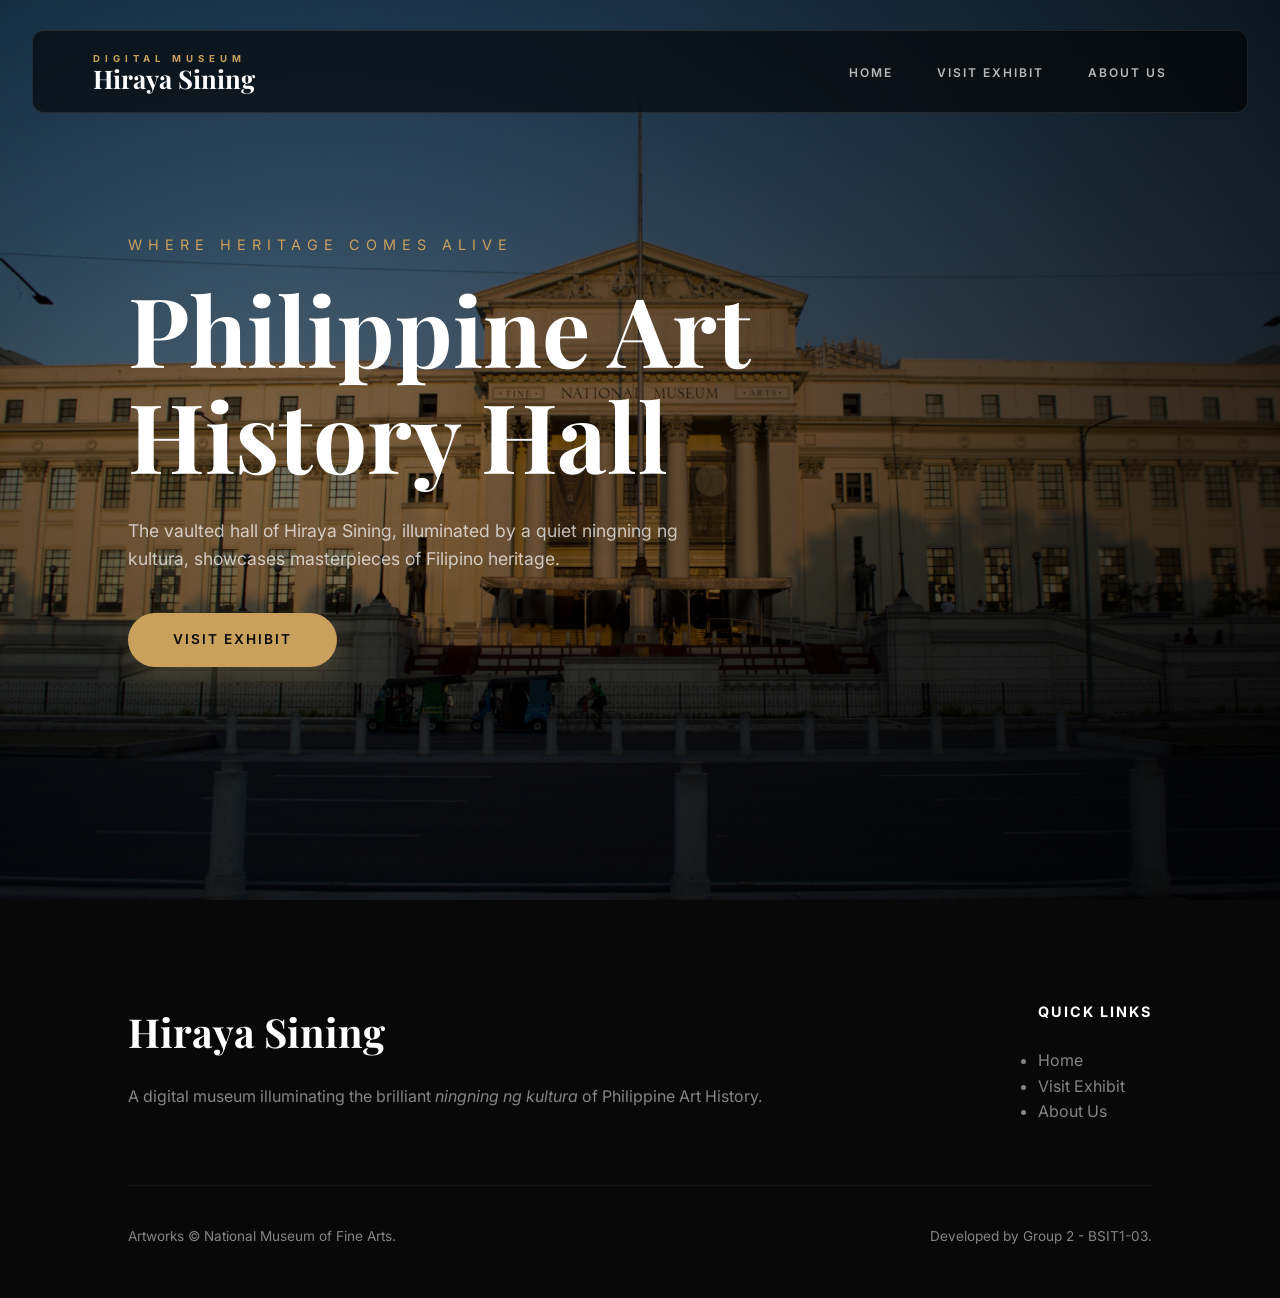
==== index.html @ ce180e69 "nyaks" ====
﻿<!DOCTYPE html>
<html lang="en">

<head>
    <meta charset="UTF-8">
    <meta name="viewport" content="width=device-width, initial-scale=1.0">
    <title>Hiraya Sining - Digital Museum</title>
    <link
        href="https://fonts.googleapis.com/css2?family=Inter:wght@300;400;600;900&family=Playfair+Display:wght@600;700&display=swap"
        rel="stylesheet">
    <link rel="stylesheet" href="style.css">
</head>

<body>

    <header>
        <div class="logo-group">
            <div class="logo-top">DIGITAL MUSEUM</div>
            <div class="logo-bottom">Hiraya Sining</div>
        </div>
        <nav id="mainNav">
            <a href="index.html">HOME</a>
            <a href="gallery.html">VISIT EXHIBIT</a>
            <a href="About us.html">ABOUT US</a>
        </nav>
        <div class="menu-toggle" id="mobile-menu">
            <span class="bar"></span>
            <span class="bar"></span>
            <span class="bar"></span>
        </div>
    </header>

    <section id="home" class="hero">
        <div class="hero-overlay"></div>
        <div class="hero-content">
            <p class="subtitle">Where Heritage Comes Alive</p>
            <h1 class="title">Philippine Art History Hall</h1>
            <p class="description">The vaulted hall of Hiraya Sining, illuminated by a quiet ningning ng kultura,
                showcases masterpieces of Filipino heritage.</p>
            <a href="gallery.html" class="btn-solid">VISIT EXHIBIT</a>
        </div>
    </section>

    <footer>
        <div class="footer-content">
            <div class="footer-col footer-brand">
                <h2>Hiraya Sining</h2>
                <p>A digital museum illuminating the brilliant <em>ningning ng kultura</em> of Philippine Art History.
                </p>
            </div>
            <div class="footer-col footer-links">
                <h3>Quick Links</h3>
                <ul>
                    <li><a href="index.html">Home</a></li>
                    <li><a href="gallery.html">Visit Exhibit</a></li>
                    <li><a href="About us.html">About Us</a></li>
                </ul>
            </div>
        </div>
        <div class="footer-bottom">
            <p>Artworks &copy; National Museum of Fine Arts.</p>
            <p>Developed by Group 2 - BSIT1-03.</p>
        </div>
    </footer>

    <script src="script.js"></script>
</body>

</html>
---- style.css ----
﻿:root {
    --primary-gold: #c9a05c;
    --primary-gold-dark: #8a6d3b;
    --primary-gold-light: #e0b976;
    --bg-dark: #080808;
    --bg-light: #ffffff;
    --bg-secondary: #f4f2ee;
    --text-dark: #1a1a1a;
    --text-light: #ffffff;
    --text-muted: #777777;
    --glass-bg: rgba(0, 0, 0, 0.6);
    --glass-border: rgba(255, 255, 255, 0.1);
    --transition-smooth: all 0.6s cubic-bezier(0.23, 1, 0.32, 1);
    --shadow-soft: 0 10px 40px rgba(0, 0, 0, 0.05);
    --shadow-strong: 0 30px 60px rgba(0, 0, 0, 0.15);
    --shadow-gold: 0 10px 30px rgba(201, 160, 92, 0.2);
}

/* General Reset */
* {
    margin: 0;
    padding: 0;
    box-sizing: border-box;
    font-family: 'Inter', sans-serif;
    scroll-behavior: smooth;
}

html,
body {
    overflow-x: hidden;
    width: 100%;
    -ms-overflow-style: none;  /* IE and Edge */
    scrollbar-width: none;  /* Firefox */
}

::-webkit-scrollbar {
    display: none;
}

body {
    background-color: var(--bg-light);
    color: var(--text-dark);
    line-height: 1.6;
    animation: pageEnter 0.35s ease both;
}

@keyframes zoomIn {
    from {
        transform: scale(0.9);
        opacity: 0;
    }

    to {
        transform: scale(1);
        opacity: 1;
    }
}

@keyframes fadeIn {
    from {
        opacity: 0;
    }

    to {
        opacity: 1;
    }
}

@keyframes headerSlideDown {
    from {
        opacity: 0;
        transform: translate(-50%, -30px);
    }

    to {
        opacity: 1;
        transform: translate(-50%, 0);
    }
}

@keyframes pageEnter {
    from {
        opacity: 0;
        transform: translateY(6px);
    }

    to {
        opacity: 1;
        transform: translateY(0);
    }
}



header {
    display: flex;
    justify-content: space-between;
    align-items: center;
    padding: 20px 60px;
    background: var(--glass-bg);
    backdrop-filter: blur(20px);
    -webkit-backdrop-filter: blur(20px);
    border: 1px solid var(--glass-border);
    width: 95%;
    max-width: 1400px;
    border-radius: 12px;
    position: fixed;
    top: 30px;
    left: 50%;
    transform: translateX(-50%);
    z-index: 999;
    animation: headerSlideDown 1s cubic-bezier(0.165, 0.84, 0.44, 1);
    transition: var(--transition-smooth);
}

header:hover {
    background: rgba(0, 0, 0, 0.8);
    box-shadow: 0 20px 40px rgba(0, 0, 0, 0.2);
}

.page-transition-overlay {
    position: fixed;
    inset: 0;
    background: rgba(0, 0, 0, 0.75);
    opacity: 0;
    pointer-events: none;
    z-index: 1500;
    transition: opacity 0.28s ease;
}

body.is-leaving .page-transition-overlay {
    opacity: 1;
}

.logo-top {
    font-size: 0.6rem;
    font-weight: 700;
    color: var(--primary-gold);
    letter-spacing: 5px;
    text-transform: uppercase;
}

.logo-bottom {
    font-family: 'Playfair Display', serif;
    font-size: 1.6rem;
    font-weight: 700;
    color: var(--text-light);
    line-height: 1;
}

nav a {
    text-decoration: none;
    color: rgba(255, 255, 255, 0.7);
    margin: 0 20px;
    font-size: 0.75rem;
    font-weight: 600;
    letter-spacing: 2px;
    transition: var(--transition-smooth);
    position: relative;
    text-transform: uppercase;
}

nav a:hover,
nav a.active {
    color: var(--text-light);
}

nav a::after {
    content: '';
    position: absolute;
    bottom: -5px;
    left: 50%;
    width: 0;
    height: 2px;
    background: var(--primary-gold);
    transition: var(--transition-smooth);
    transform: translateX(-50%);
}

nav a:hover::after,
nav a.active::after {
    width: 20px;
}

/* Mobile Toggle */
.menu-toggle {
    display: none;
    flex-direction: column;
    justify-content: space-between;
    width: 30px;
    height: 21px;
    cursor: pointer;
    z-index: 1001;
}

.menu-toggle .bar {
    height: 3px;
    width: 100%;
    background-color: var(--text-light);
    border-radius: 10px;
    transition: var(--transition-smooth);
}

@media (max-width: 768px) {
    header {
        padding: 15px 25px;
        width: 90%;
        top: 20px;
        border-radius: 12px;
    }

    .menu-toggle {
        display: flex;
    }

    nav {
        position: fixed;
        top: 0;
        right: -100%;
        width: 100%;
        height: 100vh;
        background: rgba(10, 10, 10, 0.98);
        backdrop-filter: blur(20px);
        display: flex;
        flex-direction: column;
        align-items: center;
        justify-content: center;
        transition: var(--transition-smooth);
        z-index: 1000;
    }

    nav.active {
        right: 0;
    }

    nav a {
        margin: 20px 0;
        font-size: 1.5rem;
    }

    /* Hamburger Animation */
    #mobile-menu.is-active .bar:nth-child(2) {
        opacity: 0;
    }

    #mobile-menu.is-active .bar:nth-child(1) {
        transform: translateY(9px) rotate(45deg);
    }

    #mobile-menu.is-active .bar:nth-child(3) {
        transform: translateY(-9px) rotate(-45deg);
    }
}


.hero {
    position: relative;
    height: 100vh;
    background-color: var(--bg-dark);
    background-image: url('images/National Museum goldenhour.jpg');
    background-size: cover;
    background-position: center;
    display: flex;
    align-items: center;
    padding: 0 10%;
}

.hero-overlay {
    position: absolute;
    top: 0;
    left: 0;
    width: 100%;
    height: 100%;
    background: radial-gradient(circle at 20%, rgba(0, 0, 0, 0.4) 0%, rgba(0, 0, 0, 0.8) 100%);
}

.hero-content {
    position: relative;
    z-index: 10;
    max-width: 800px;
    color: var(--text-light);
}

.hero-content .subtitle {
    font-size: 0.9rem;
    letter-spacing: 6px;
    text-transform: uppercase;
    color: var(--primary-gold);
    margin-bottom: 20px;
    display: block;
}

.hero-content .title {
    font-family: 'Playfair Display', serif;
    font-size: clamp(2.5rem, 10vw, 6rem);
    font-weight: 700;
    line-height: 1.1;
    margin-bottom: 30px;
}

.hero-content .description {
    font-size: 1.1rem;
    color: rgba(255, 255, 255, 0.7);
    margin-bottom: 40px;
    max-width: 600px;
}

@media (max-width: 768px) {
    .hero {
        padding-left: 5%;
        padding-right: 5%;
        text-align: center;
        justify-content: center;
    }

    .hero-content {
        max-width: 100%;
    }

    .hero-content .subtitle {
        letter-spacing: 3px;
        font-size: 0.8rem;
    }

    .hero-content .description {
        font-size: 1rem;
    }
}

/* Pill Buttons */
.btn-solid,
.btn-detail,
.btn-explore {
    display: inline-block;
    padding: 16px 45px;
    border-radius: 50px;
    font-weight: 600;
    font-size: 0.85rem;
    letter-spacing: 2px;
    text-transform: uppercase;
    text-decoration: none;
    transition: var(--transition-smooth);
    cursor: pointer;
    border: none;
}

.btn-solid {
    background: var(--primary-gold);
    color: var(--bg-dark);
    box-shadow: var(--shadow-gold);
}

.btn-solid:hover {
    background: var(--text-light);
    transform: translateY(-5px);
    box-shadow: 0 15px 40px rgba(255, 255, 255, 0.2);
}

.btn-detail {
    background: transparent;
    border: 1px solid var(--text-dark);
    color: var(--text-dark);
    padding: 12px 35px;
}

.btn-detail:hover {
    background: var(--text-dark);
    color: var(--text-light);
    transform: translateY(-3px);
}

.btn-explore {
    background: transparent;
    border: 1px solid var(--primary-gold);
    color: var(--primary-gold);
    margin-top: 20px;
}

.btn-explore:hover {
    background: var(--primary-gold);
    color: var(--text-light);
    transform: translateY(-3px);
    box-shadow: var(--shadow-gold);
}

/* Exhibit Layout */
.gallery-section {
    padding: 150px 10%;
    background: var(--bg-secondary);
}

.exhibit-row {
    display: flex;
    align-items: center;
    margin-bottom: 250px;
    position: relative;
}

/* Masterpiece Divider */
.masterpiece-divider {
    width: 100%;
    height: 2px;
    background: linear-gradient(90deg, transparent, var(--primary-gold), transparent);
    margin: 150px 0;
    position: relative;
    opacity: 0.8;
}

.masterpiece-divider::after {
    content: '\2727';
    position: absolute;
    top: 50%;
    left: 50%;
    transform: translate(-50%, -50%);
    background: var(--bg-secondary);
    padding: 0 30px;
    color: var(--primary-gold);
    font-size: 1.8rem;
    text-shadow: 0 0 10px rgba(224, 185, 118, 0.4);
}
/* Exhibit Layout */
.gallery-section {
    padding: 150px 10%;
    background: var(--bg-secondary);
}

.exhibit-row {
    display: flex;
    align-items: center;
    margin-bottom: 150px;
    position: relative;
}

.exhibit-row:last-child {
    margin-bottom: 0;
}

.reverse-row {
    flex-direction: row-reverse;
}

.exhibit-image-col {
    flex: 0 0 65%;
    border-radius: 20px;
    overflow: hidden;
    box-shadow: var(--shadow-strong);
    z-index: 1;
}

.exhibit-img {
    width: 100%;
    height: 650px;
    object-fit: cover;
    transition: var(--transition-smooth);
}

.exhibit-img:hover {
    transform: scale(1.05);
}

.exhibit-text-col {
    flex: 0 0 45%;
    background: var(--bg-light);
    padding: 60px;
    margin-left: -10%;
    z-index: 2;
    border-radius: 20px;
    box-shadow: var(--shadow-strong);
    border-left: 6px solid var(--primary-gold);
    transition: var(--transition-smooth);
}

.reverse-row .exhibit-text-col {
    margin-left: 0;
    margin-right: -10%;
    border-left: none;
    border-right: 6px solid var(--primary-gold);
}

.exhibit-row:hover .exhibit-text-col {
    transform: translateY(-10px);
}

.exhibit-text-col h3 {
    font-family: 'Playfair Display', serif;
    font-size: clamp(2rem, 5vw, 3.2rem);
    line-height: 1.1;
    margin-bottom: 20px;
}

.artist-name {
    font-size: 1.1rem;
    color: var(--text-muted);
    margin-bottom: 40px;
    font-style: italic;
}

/* Modal & Lightbox Styling */
.modal {
    display: none;
    position: fixed;
    z-index: 2000;
    left: 0;
    top: 0;
    width: 100%;
    height: 100%;
    background: rgba(0, 0, 0, 0.95);
    backdrop-filter: blur(15px);
}

.modal-content {
    background: var(--bg-light);
    margin: 5vh auto;
    width: 90%;
    max-width: 1300px;
    padding: clamp(30px, 5vw, 80px);
    border-radius: 30px;
    box-shadow: 0 50px 100px rgba(0, 0, 0, 0.4);
    max-height: 90vh;
    overflow-y: auto;
    position: relative;
}

.close {
    position: absolute;
    top: 20px;
    right: 30px;
    font-size: clamp(30px, 5vw, 50px);
    font-weight: 300;
    color: var(--text-dark);
    cursor: pointer;
    transition: var(--transition-smooth);
    z-index: 2100;
    line-height: 1;
}

.close:hover {
    color: var(--primary-gold);
    transform: rotate(90deg);
}

.modal-layout {
    display: flex;
    gap: clamp(30px, 5vw, 80px);
    align-items: center;
}

.modal-img {
    flex: 1;
    max-width: 50%;
    border-radius: 20px;
    object-fit: cover;
    box-shadow: var(--shadow-strong);
}

.modal-info {
    flex: 1;
}

.modal-info h2 {
    font-family: 'Playfair Display', serif;
    font-size: clamp(2rem, 6vw, 4rem);
    line-height: 1.1;
    margin-bottom: 25px;
}

.modal-info hr {
    border: none;
    height: 1px;
    background: linear-gradient(90deg, var(--primary-gold), transparent);
    margin: clamp(20px, 3vw, 35px) 0;
}

.lightbox {
    background: rgba(0, 0, 0, 0.96);
}

.lightbox .close {
    color: #ffffff;
    background: rgba(0, 0, 0, 0.45);
    border: 1px solid rgba(255, 255, 255, 0.35);
    width: 50px;
    height: 50px;
    border-radius: 50%;
    display: grid;
    place-items: center;
    top: 18px;
    right: 18px;
    z-index: 2200;
    text-shadow: 0 2px 8px rgba(0, 0, 0, 0.6);
}

.lightbox .close:hover {
    color: var(--primary-gold);
    border-color: var(--primary-gold);
    background: rgba(0, 0, 0, 0.62);
    transform: scale(1.05);
}

.lightbox-wrapper {
    width: 100%;
    height: 100%;
    display: flex;
    align-items: center;
    justify-content: center;
    padding: 26px;
}

.lightbox-content {
    display: block;
    width: auto;
    height: auto;
    max-width: min(92vw, 1700px);
    max-height: 90vh;
    object-fit: contain;
    border-radius: 10px;
    box-shadow: 0 18px 45px rgba(0, 0, 0, 0.45);
}


@media (max-width: 1200px) {
    .exhibit-row {
        flex-direction: column;
        margin-bottom: 100px;
        text-align: center;
    }

    .exhibit-image-col,
    .exhibit-text-col {
        flex: 0 0 100%;
        width: 100%;
    }

    .exhibit-text-col {
        margin: -60px 0 0 0 !important;
        border-left: none;
        border-top: 6px solid var(--primary-gold);
        padding: 40px 25px;
    }

    .reverse-row .exhibit-text-col {
        border-right: none;
        border-top: 6px solid var(--primary-gold);
    }

    .exhibit-img {
        height: 450px;
    }
}

@media (max-width: 992px) {
    .modal-layout {
        flex-direction: column;
        gap: 40px;
    }

    .modal-img {
        max-width: 100%;
    }
}

@media (max-width: 768px) {
    .gallery-section {
        padding: 100px 5%;
    }

    .masterpiece-divider {
        margin: 60px 0;
    }

    .exhibit-img {
        height: 350px;
    }

    .modal-content {
        width: 95%;
        padding: 40px 20px;
    }

    .lightbox .close {
        width: 46px;
        height: 46px;
        top: 14px;
        right: 14px;
    }

    .lightbox-wrapper {
        padding: 16px;
    }
}

/* Explore Section */
.explore-section {
    display: none;
    background: linear-gradient(145deg, #f6f2ea, #ebe4d8);
    border: 1px solid rgba(201, 160, 92, 0.22);
    border-radius: 32px;
    padding: 56px;
    margin-top: 56px;
    box-shadow:
        inset 0 1px 0 rgba(255, 255, 255, 0.62),
        0 20px 45px rgba(0, 0, 0, 0.08);
}

.btn-explore-container {
    display: flex;
    justify-content: center;
    margin-top: 34px;
}

.explore-header {
    display: flex;
    align-items: center;
    gap: 18px;
    margin-bottom: 34px;
    justify-content: center;
}

.explore-header-line {
    width: 110px;
    height: 2px;
    background: linear-gradient(90deg, transparent, var(--primary-gold), transparent);
}

.explore-heading {
    font-family: 'Playfair Display', serif;
    font-size: clamp(1.25rem, 2.2vw, 1.7rem);
    letter-spacing: 1.5px;
    text-transform: uppercase;
    color: #3e3120;
}

.explore-grid {
    display: grid;
    grid-template-columns: 1fr 1fr;
    gap: 24px;
}

.explore-card {
    position: relative;
    background: linear-gradient(180deg, #ffffff, #fdfbf7 72%);
    border-radius: 22px;
    padding: 32px;
    border: 1px solid rgba(201, 160, 92, 0.18);
    box-shadow: 0 12px 30px rgba(0, 0, 0, 0.08);
    transition: var(--transition-smooth);
    overflow: hidden;
}

.explore-card::before {
    content: "";
    position: absolute;
    top: 0;
    left: 0;
    right: 0;
    height: 4px;
    background: linear-gradient(90deg, transparent, var(--primary-gold), transparent);
}

.explore-card:hover {
    transform: translateY(-8px);
    box-shadow: 0 20px 44px rgba(0, 0, 0, 0.14);
}

.explore-title {
    font-family: 'Playfair Display', serif;
    font-size: 1.8rem;
    line-height: 1.1;
    margin-bottom: 16px;
    color: #2d2a26;
}

.explore-list {
    list-style: none;
    padding-left: 0;
}

.explore-list li {
    position: relative;
    padding-left: 24px;
    margin-bottom: 11px;
    line-height: 1.6;
    color: #2c2c2c;
    font-size: 1.08rem;
}

.explore-list li::before {
    content: "";
    position: absolute;
    left: 0;
    top: 0.7em;
    width: 8px;
    height: 8px;
    border-radius: 50%;
    background: var(--primary-gold);
}

.explore-list strong {
    color: var(--primary-gold-dark);
}

@media (max-width: 992px) {
    .explore-section {
        padding: 38px 24px;
    }

    .explore-grid {
        grid-template-columns: 1fr;
    }
}

@media (max-width: 768px) {
    .explore-section {
        margin-top: 36px;
        padding: 28px 16px;
        border-radius: 22px;
    }

    .explore-card {
        padding: 24px 18px;
    }

    .explore-heading {
        letter-spacing: 1px;
    }

    .explore-header-line {
        width: 60px;
    }

    .explore-list li {
        font-size: 1rem;
    }
}

/* Upgraded Footer */
footer {
    background: var(--bg-dark);
    padding: 100px 10% 50px;
    color: rgba(255, 255, 255, 0.5);
}

.footer-content {
    display: grid;
    grid-template-columns: 1fr auto;
    gap: 80px;
    align-items: flex-start;
}

.footer-col h2 {
    color: var(--text-light);
    font-family: 'Playfair Display', serif;
    font-size: 2.5rem;
    margin-bottom: 20px;
}

.footer-col h3 {
    color: var(--text-light);
    margin-bottom: 25px;
    letter-spacing: 2px;
    text-transform: uppercase;
    font-size: 0.9rem;
}

footer a {
    color: rgba(255, 255, 255, 0.5);
    text-decoration: none;
    transition: var(--transition-smooth);
}

footer a:hover {
    color: var(--primary-gold);
}

/* Scroll Reveal */
.reveal-on-scroll {
    opacity: 0;
    transform: translateY(30px);
    transition: var(--transition-smooth);
}

.reveal-on-scroll.is-visible {
    opacity: 1;
    transform: translateY(0);
}

/* Page Banners */
.page-banner {
    height: 60vh;
    background-color: #1a1a1a;
    background-size: cover;
    background-position: center;
    background-attachment: fixed;
    display: flex;
    align-items: center;
    justify-content: center;
    text-align: center;
    position: relative;
    color: var(--text-light);
}

.page-banner-content h1 {
    font-family: 'Playfair Display', serif;
    font-size: clamp(3rem, 10vw, 5rem);
    margin-bottom: 15px;
    text-shadow: 0 10px 40px rgba(0, 0, 0, 0.5);
}

.page-banner-content p {
    font-size: 1.2rem;
    letter-spacing: 4px;
    text-transform: uppercase;
    color: var(--primary-gold);
}

/* About Us styling */
.about-grid {
    display: grid;
    grid-template-columns: 1fr 1fr;
    gap: 80px;
    padding: 120px 10%;
    align-items: center;
    background: #fff;
}

@media (max-width: 992px) {
    .about-grid {
        grid-template-columns: 1fr;
        padding: 80px 5%;
        text-align: center;
    }

    .about-text h2 {
        font-size: 2.5rem;
    }

    .about-text p {
        text-align: center;
    }

    .about-image {
        order: -1;
        max-width: 400px;
        margin: 0 auto;
    }
}

.about-text h2 {
    font-family: 'Playfair Display', serif;
    font-size: 3.5rem;
    margin-bottom: 30px;
    color: var(--text-dark);
}

.about-image {
    position: relative;
}

.about-image img {
    width: 100%;
    border-radius: 20px;
    box-shadow: var(--shadow-strong);
    transition: var(--transition-smooth);
    position: relative;
    z-index: 2;
}

.about-image::after {
    content: '';
    position: absolute;
    bottom: -20px;
    right: -20px;
    width: 100%;
    height: 100%;
    border: 3px solid var(--primary-gold);
    z-index: 1;
    border-radius: 20px;
    transition: var(--transition-smooth);
}

.about-image:hover::after {
    transform: translate(-10px, -10px);
}

@media (max-width: 992px) {
    .footer-content {
        grid-template-columns: 1fr;
        gap: 50px;
        text-align: center;
    }

    .footer-col {
        display: flex;
        flex-direction: column;
        align-items: center;
    }
}

.footer-bottom {
    margin-top: 60px;
    padding-top: 40px;
    border-top: 1px solid rgba(255, 255, 255, 0.05);
    display: flex;
    justify-content: space-between;
    align-items: center;
    font-size: 0.85rem;
}

@media (max-width: 768px) {
    .footer-bottom {
        flex-direction: column;
        gap: 15px;
        text-align: center;
    }

    .about-image::after {
        bottom: -15px;
        right: -15px;
    }
}

@media (prefers-reduced-motion: reduce) {
    * {
        animation: none !important;
        transition: none !important;
        scroll-behavior: auto !important;
    }

    .page-transition-overlay {
        display: none !important;
    }
}
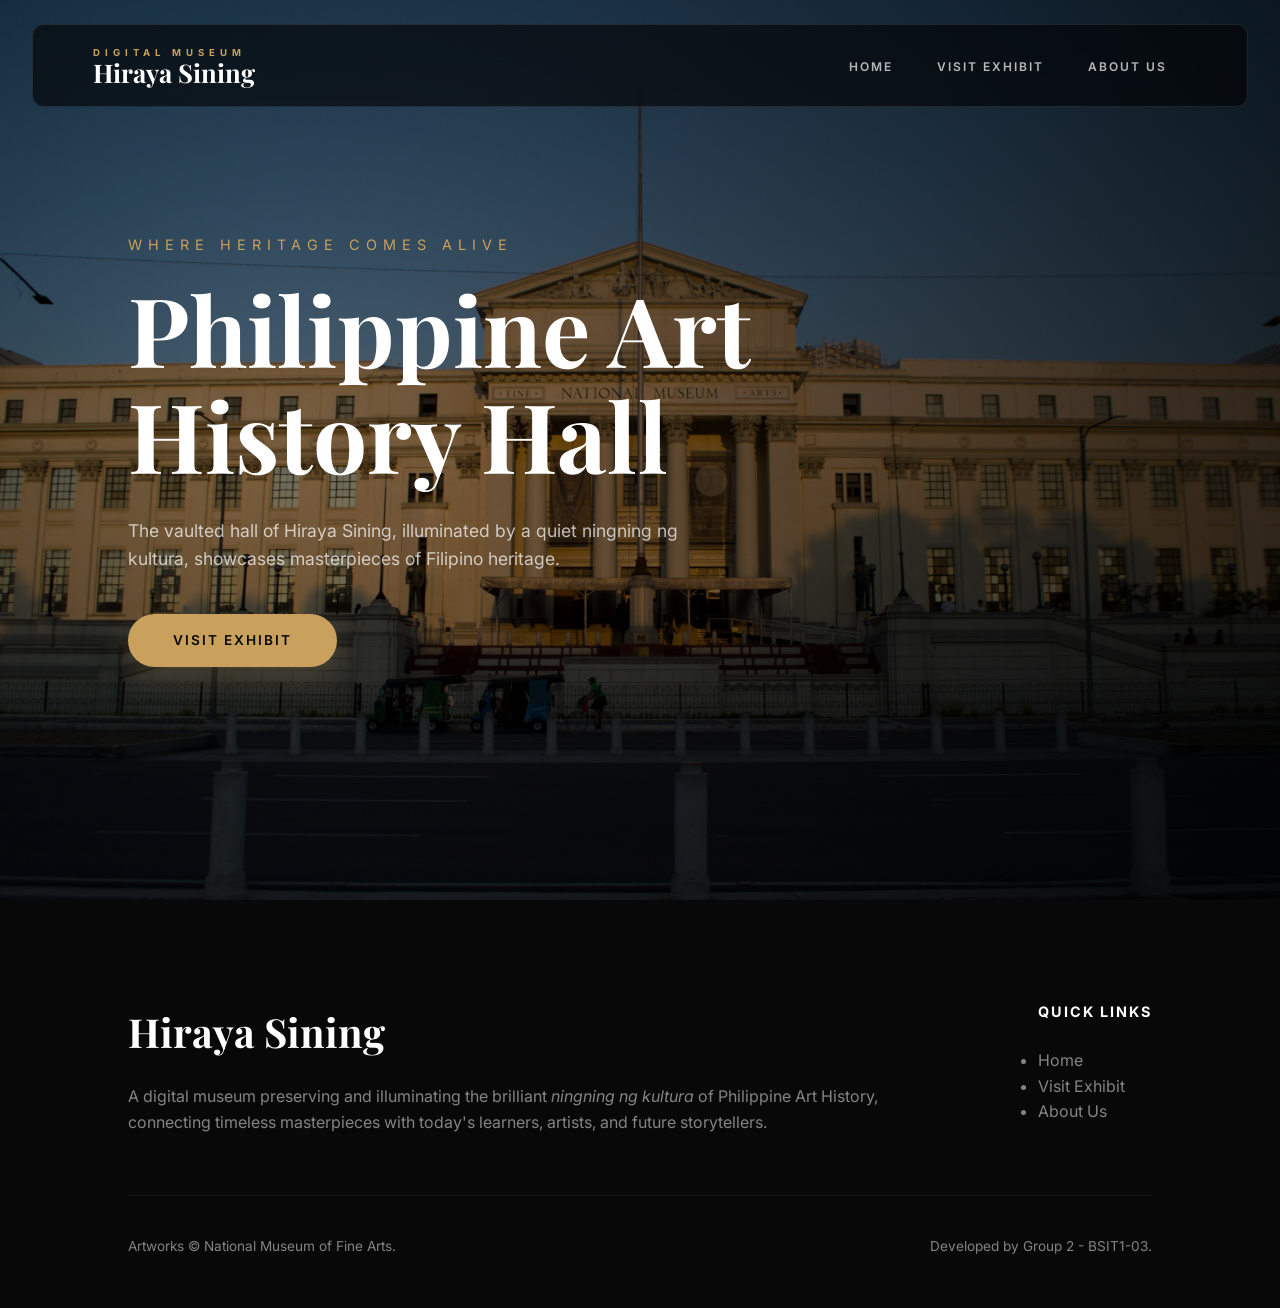
==== commit 61c8d294: "nc" ====
--- a/index.html
+++ b/index.html
@@ -45,8 +45,9 @@
         <div class="footer-content">
             <div class="footer-col footer-brand">
                 <h2>Hiraya Sining</h2>
-                <p>A digital museum illuminating the brilliant <em>ningning ng kultura</em> of Philippine Art History.
-                </p>
+                <p>A digital museum preserving and illuminating the brilliant <em>ningning ng kultura</em> of
+                    Philippine Art History, connecting timeless masterpieces with today's learners, artists, and
+                    future storytellers.</p>
             </div>
             <div class="footer-col footer-links">
                 <h3>Quick Links</h3>
--- a/style.css
+++ b/style.css
@@ -41,7 +41,11 @@
     background-color: var(--bg-light);
     color: var(--text-dark);
     line-height: 1.6;
-    animation: pageEnter 0.35s ease both;
+    animation: pageEnter 0.35s ease;
+}
+
+body.modal-open {
+    overflow: hidden !important;
 }
 
 @keyframes zoomIn {
@@ -81,12 +85,10 @@
 @keyframes pageEnter {
     from {
         opacity: 0;
-        transform: translateY(6px);
     }
 
     to {
         opacity: 1;
-        transform: translateY(0);
     }
 }
 
@@ -105,10 +107,12 @@
     max-width: 1400px;
     border-radius: 12px;
     position: fixed;
-    top: 30px;
+    top: 24px;
     left: 50%;
+    right: auto;
+    margin: 0;
     transform: translateX(-50%);
-    z-index: 999;
+    z-index: 2500;
     animation: headerSlideDown 1s cubic-bezier(0.165, 0.84, 0.44, 1);
     transition: var(--transition-smooth);
 }
@@ -116,6 +120,12 @@
 header:hover {
     background: rgba(0, 0, 0, 0.8);
     box-shadow: 0 20px 40px rgba(0, 0, 0, 0.2);
+}
+
+header.is-scrolled {
+    top: 14px;
+    background: rgba(0, 0, 0, 0.82);
+    box-shadow: 0 24px 46px rgba(0, 0, 0, 0.26);
 }
 
 .page-transition-overlay {
@@ -130,6 +140,10 @@
 
 body.is-leaving .page-transition-overlay {
     opacity: 1;
+}
+
+body.modal-open .page-transition-overlay {
+    opacity: 0 !important;
 }
 
 .logo-top {
@@ -204,9 +218,13 @@
 @media (max-width: 768px) {
     header {
         padding: 15px 25px;
-        width: 90%;
-        top: 20px;
+        width: 92%;
+        top: 16px;
         border-radius: 12px;
+    }
+
+    header.is-scrolled {
+        top: 10px;
     }
 
     .menu-toggle {
@@ -497,28 +515,52 @@
 
 /* Modal & Lightbox Styling */
 .modal {
-    display: none;
     position: fixed;
-    z-index: 2000;
+    z-index: 3200;
     left: 0;
     top: 0;
     width: 100%;
     height: 100%;
-    background: rgba(0, 0, 0, 0.95);
+    display: none;
+    align-items: center;
+    justify-content: center;
+    padding: 24px;
+    overflow: hidden;
+    background: rgba(0, 0, 0, 0.9);
     backdrop-filter: blur(15px);
+    opacity: 0;
+    visibility: hidden;
+    pointer-events: none;
+    transition: opacity 0.24s ease, visibility 0.24s ease;
+}
+
+.modal.is-open {
+    display: flex;
+    opacity: 1;
+    visibility: visible;
+    pointer-events: auto;
 }
 
 .modal-content {
     background: var(--bg-light);
-    margin: 5vh auto;
     width: 90%;
     max-width: 1300px;
+    margin: 0;
     padding: clamp(30px, 5vw, 80px);
     border-radius: 30px;
     box-shadow: 0 50px 100px rgba(0, 0, 0, 0.4);
-    max-height: 90vh;
+    max-height: calc(100vh - 48px);
     overflow-y: auto;
-    position: relative;
+    overscroll-behavior: contain;
+    position: relative;
+    transform: translateY(22px) scale(0.985);
+    opacity: 0;
+    transition: transform 0.3s cubic-bezier(0.22, 1, 0.36, 1), opacity 0.25s ease;
+}
+
+.modal.is-open .modal-content {
+    transform: translateY(0) scale(1);
+    opacity: 1;
 }
 
 .close {
@@ -530,7 +572,7 @@
     color: var(--text-dark);
     cursor: pointer;
     transition: var(--transition-smooth);
-    z-index: 2100;
+    z-index: 3300;
     line-height: 1;
 }
 
@@ -673,7 +715,9 @@
     }
 
     .modal-content {
-        width: 95%;
+        width: 100%;
+        margin: 0;
+        max-height: calc(100vh - 20px);
         padding: 40px 20px;
     }
 
@@ -875,13 +919,19 @@
 /* Scroll Reveal */
 .reveal-on-scroll {
     opacity: 0;
-    transform: translateY(30px);
-    transition: var(--transition-smooth);
+    filter: blur(3px);
+    transform: translateY(56px) scale(0.97);
+    transition:
+        opacity 0.9s cubic-bezier(0.22, 1, 0.36, 1),
+        transform 0.9s cubic-bezier(0.22, 1, 0.36, 1),
+        filter 0.7s ease;
+    will-change: transform, opacity;
 }
 
 .reveal-on-scroll.is-visible {
     opacity: 1;
-    transform: translateY(0);
+    filter: blur(0);
+    transform: translateY(0) scale(1);
 }
 
 /* Page Banners */
@@ -904,6 +954,7 @@
     font-size: clamp(3rem, 10vw, 5rem);
     margin-bottom: 15px;
     text-shadow: 0 10px 40px rgba(0, 0, 0, 0.5);
+    animation: zoomIn 0.9s cubic-bezier(0.23, 1, 0.32, 1) both;
 }
 
 .page-banner-content p {
@@ -911,6 +962,8 @@
     letter-spacing: 4px;
     text-transform: uppercase;
     color: var(--primary-gold);
+    opacity: 0;
+    animation: fadeIn 0.8s ease 0.28s forwards;
 }
 
 /* About Us styling */
@@ -1020,9 +1073,7 @@
 }
 
 @media (prefers-reduced-motion: reduce) {
-    * {
-        animation: none !important;
-        transition: none !important;
+    html {
         scroll-behavior: auto !important;
     }
 
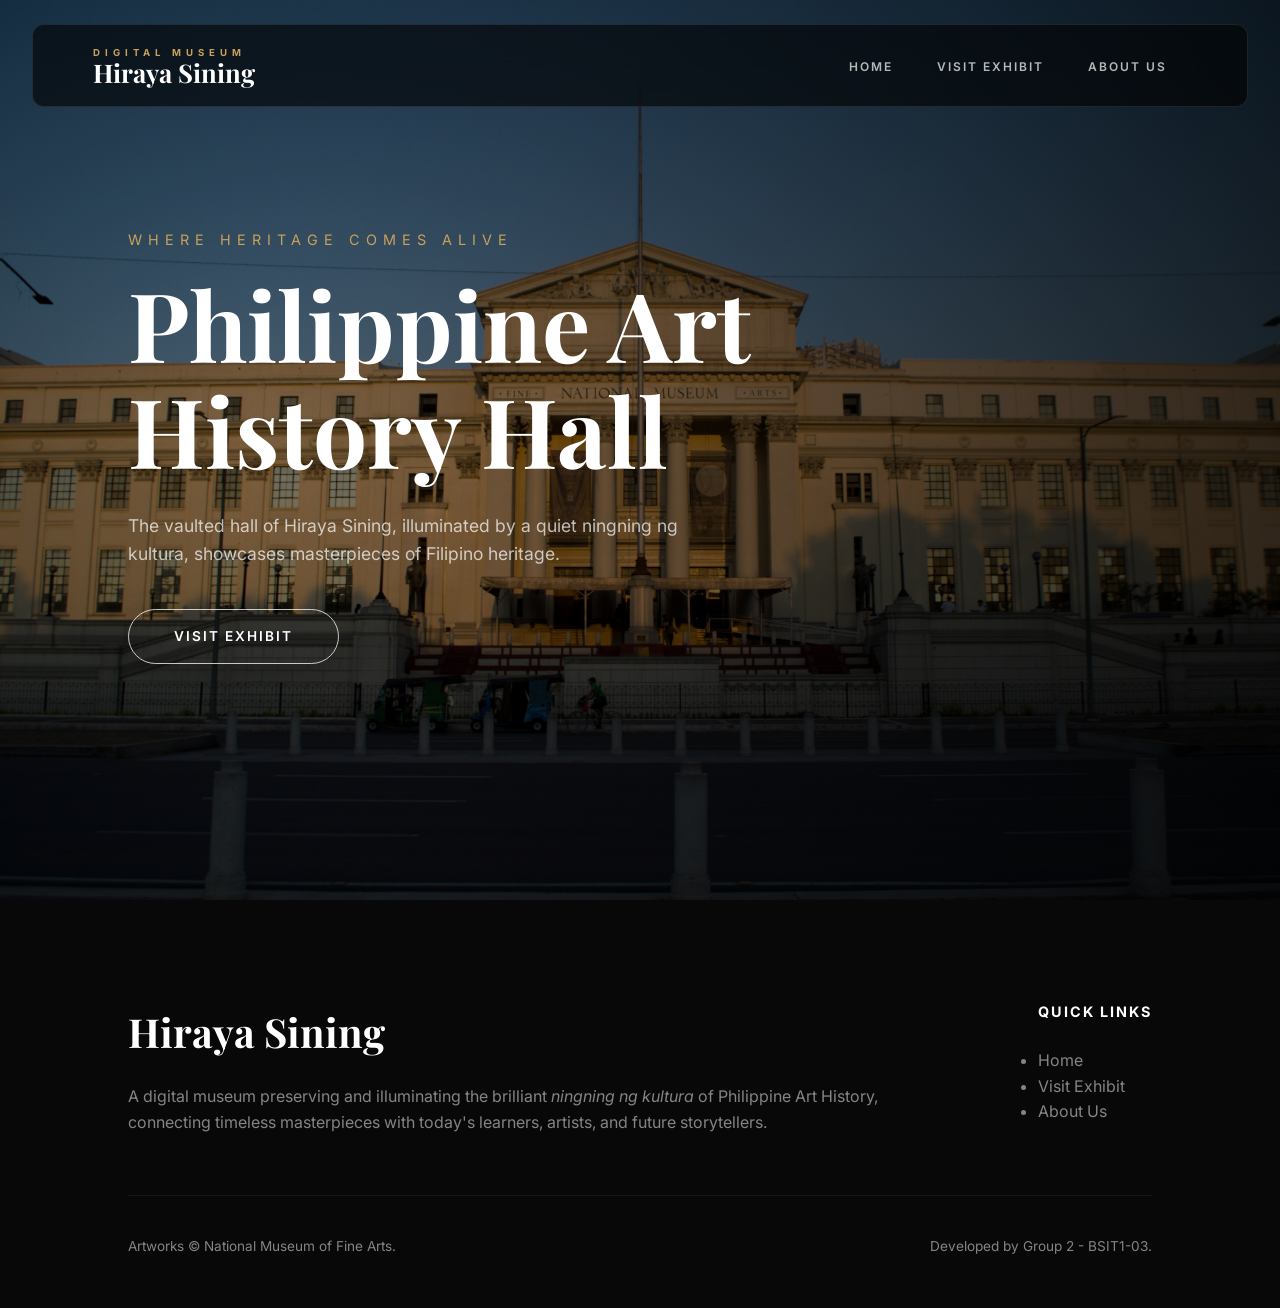
==== commit a86f230c: "wlw" ====
--- a/index.html
+++ b/index.html
@@ -1,4 +1,4 @@
-﻿<!DOCTYPE html>
+<!DOCTYPE html>
 <html lang="en">
 
 <head>
@@ -8,7 +8,7 @@
     <link
         href="https://fonts.googleapis.com/css2?family=Inter:wght@300;400;600;900&family=Playfair+Display:wght@600;700&display=swap"
         rel="stylesheet">
-    <link rel="stylesheet" href="style.css">
+    <link rel="stylesheet" href="style.css?v=20260426-4">
 </head>
 
 <body>
@@ -64,7 +64,11 @@
         </div>
     </footer>
 
-    <script src="script.js"></script>
+    <script src="script.js?v=20260426-4"></script>
 </body>
 
 </html>
+
+
+
+
--- a/style.css
+++ b/style.css
@@ -29,8 +29,13 @@
 body {
     overflow-x: hidden;
     width: 100%;
+    max-width: 100%;
     -ms-overflow-style: none;  /* IE and Edge */
     scrollbar-width: none;  /* Firefox */
+}
+
+html {
+    overflow-x: clip;
 }
 
 ::-webkit-scrollbar {
@@ -42,6 +47,9 @@
     color: var(--text-dark);
     line-height: 1.6;
     animation: pageEnter 0.35s ease;
+    overflow-x: clip;
+    position: relative;
+    overscroll-behavior-x: none;
 }
 
 body.modal-open {
@@ -193,7 +201,7 @@
 
 nav a:hover::after,
 nav a.active::after {
-    width: 20px;
+    width: min(78%, 96px);
 }
 
 /* Mobile Toggle */
@@ -218,9 +226,11 @@
 @media (max-width: 768px) {
     header {
         padding: 15px 25px;
-        width: 92%;
+        width: calc(100% - 24px);
         top: 16px;
         border-radius: 12px;
+        left: 12px;
+        transform: none;
     }
 
     header.is-scrolled {
@@ -234,7 +244,7 @@
     nav {
         position: fixed;
         top: 0;
-        right: -100%;
+        right: 0;
         width: 100%;
         height: 100vh;
         background: rgba(10, 10, 10, 0.98);
@@ -244,11 +254,18 @@
         align-items: center;
         justify-content: center;
         transition: var(--transition-smooth);
+        transform: translateX(100%);
+        opacity: 0;
+        visibility: hidden;
+        pointer-events: none;
         z-index: 1000;
     }
 
     nav.active {
-        right: 0;
+        transform: translateX(0);
+        opacity: 1;
+        visibility: visible;
+        pointer-events: auto;
     }
 
     nav a {
@@ -363,42 +380,87 @@
 }
 
 .btn-solid {
+    position: relative;
+    isolation: isolate;
+    overflow: hidden;
+    background: transparent;
+    border: 1.5px solid rgba(255, 255, 255, 0.75);
+    color: var(--text-light);
+    box-shadow: 0 10px 30px rgba(0, 0, 0, 0.25);
+    transition: transform 0.45s ease, box-shadow 0.45s ease, color 0.45s ease, border-color 0.45s ease;
+}
+
+.btn-solid::before {
+    content: '';
+    position: absolute;
+    inset: 0;
+    width: 0;
     background: var(--primary-gold);
+    border-radius: inherit;
+    z-index: -1;
+    transition: width 0.45s ease;
+}
+
+.btn-solid:hover {
     color: var(--bg-dark);
+    border-color: var(--primary-gold);
+    transform: translateY(-5px);
     box-shadow: var(--shadow-gold);
 }
 
-.btn-solid:hover {
-    background: var(--text-light);
-    transform: translateY(-5px);
-    box-shadow: 0 15px 40px rgba(255, 255, 255, 0.2);
+.btn-solid:hover::before {
+    width: 100%;
 }
 
 .btn-detail {
-    background: transparent;
-    border: 1px solid var(--text-dark);
-    color: var(--text-dark);
+    background: #f5f5f5;
+    border: 2px solid rgba(40, 40, 40, 0.35);
+    color: #1d1d1f;
     padding: 12px 35px;
+    box-shadow: 0 3px 10px rgba(0, 0, 0, 0.08);
+    transition: background 0.35s ease, color 0.35s ease, border-color 0.35s ease, box-shadow 0.35s ease, transform 0.35s ease;
 }
 
 .btn-detail:hover {
-    background: var(--text-dark);
-    color: var(--text-light);
+    background: linear-gradient(145deg, #2a2a2d, #141416);
+    color: var(--primary-gold);
+    border-color: rgba(255, 255, 255, 0.08);
     transform: translateY(-3px);
+    box-shadow: 0 10px 24px rgba(0, 0, 0, 0.34);
 }
 
 .btn-explore {
-    background: transparent;
-    border: 1px solid var(--primary-gold);
+    position: relative;
+    isolation: isolate;
+    overflow: hidden;
+    background: #fdfdfd;
+    border: 2px solid rgba(201, 160, 92, 0.65);
     color: var(--primary-gold);
     margin-top: 20px;
+    box-shadow: 0 4px 12px rgba(0, 0, 0, 0.08);
+    transition: color 0.35s ease, transform 0.35s ease, border-color 0.35s ease, box-shadow 0.35s ease;
+}
+
+.btn-explore::before {
+    content: '';
+    position: absolute;
+    inset: 0;
+    width: 0;
+    background: linear-gradient(145deg, #f1d99f, var(--primary-gold-light));
+    border-radius: inherit;
+    z-index: -1;
+    transition: width 0.4s ease;
 }
 
 .btn-explore:hover {
-    background: var(--primary-gold);
-    color: var(--text-light);
+    color: #1d1d1f;
+    border-color: rgba(201, 160, 92, 0.75);
     transform: translateY(-3px);
-    box-shadow: var(--shadow-gold);
+    box-shadow: 0 12px 26px rgba(138, 109, 59, 0.28);
+}
+
+.btn-explore:hover::before {
+    width: 100%;
 }
 
 /* Exhibit Layout */
@@ -703,7 +765,24 @@
 
 @media (max-width: 768px) {
     .gallery-section {
-        padding: 100px 5%;
+        padding: 72px 12px;
+    }
+
+    .exhibit-row {
+        margin-bottom: 76px;
+        align-items: center;
+    }
+
+    .exhibit-image-col,
+    .exhibit-text-col {
+        width: 100%;
+        max-width: 100%;
+        margin-left: auto !important;
+        margin-right: auto !important;
+    }
+
+    .exhibit-text-col {
+        margin-top: -40px !important;
     }
 
     .masterpiece-divider {
@@ -981,10 +1060,18 @@
         grid-template-columns: 1fr;
         padding: 80px 5%;
         text-align: center;
+        justify-items: center;
+    }
+
+    .about-text {
+        width: 100%;
+        max-width: 760px;
+        margin: 0 auto;
     }
 
     .about-text h2 {
         font-size: 2.5rem;
+        text-align: center;
     }
 
     .about-text p {
@@ -1060,6 +1147,25 @@
 }
 
 @media (max-width: 768px) {
+    .page-banner-content {
+        width: 100%;
+        padding: 0 20px;
+        text-align: center;
+    }
+
+    .about-grid {
+        padding: 70px 5%;
+    }
+
+    .about-text {
+        max-width: 100%;
+    }
+
+    .about-image {
+        width: min(100%, 340px);
+        margin: 0 auto;
+    }
+
     .footer-bottom {
         flex-direction: column;
         gap: 15px;
@@ -1067,8 +1173,8 @@
     }
 
     .about-image::after {
-        bottom: -15px;
-        right: -15px;
+        bottom: 0;
+        right: 0;
     }
 }
 
